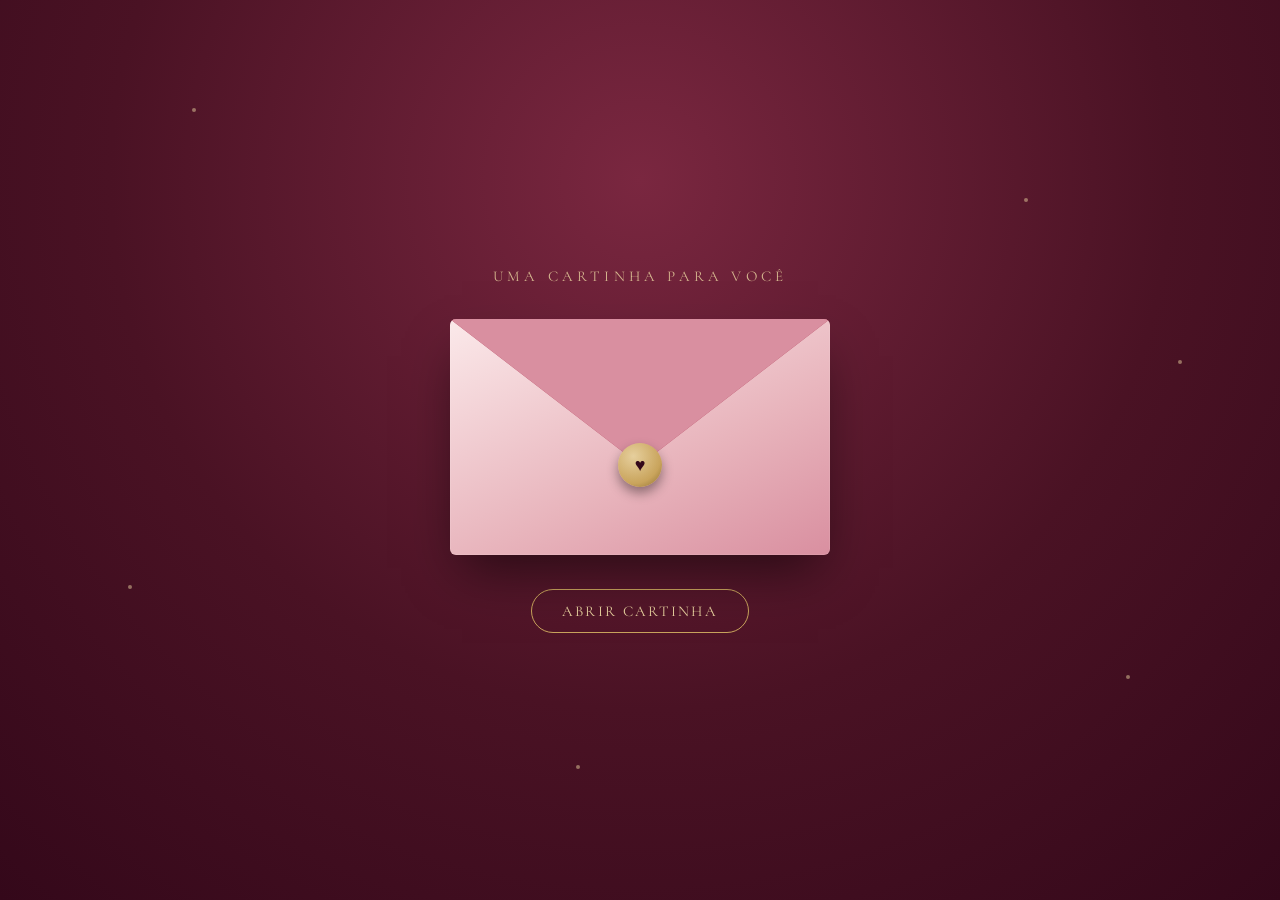
==== src/index.html @ 09275d1b "oie" ====
<!doctype html>
<html lang="pt-br">
  <head>
    <meta charset="utf-8" />
    <meta name="viewport" content="width=device-width, initial-scale=1" />
    <title>Para Você</title>
    <link rel="preconnect" href="https://fonts.googleapis.com" />
    <link rel="preconnect" href="https://fonts.gstatic.com" crossorigin />
    <link
      href="https://fonts.googleapis.com/css2?family=Cormorant+Garamond:ital,wght@0,400;0,500;0,600;1,500&family=Petit+Formal+Script&display=swap"
      rel="stylesheet"
    />
    <link rel="stylesheet" href="style/style.css" />
  </head>
  <body>
    <div class="ceu">
      <span class="estrela e1"></span>
      <span class="estrela e2"></span>
      <span class="estrela e3"></span>
      <span class="estrela e4"></span>
      <span class="estrela e5"></span>
      <span class="estrela e6"></span>
    </div>

    <main class="cena">
      <p class="eyebrow">uma cartinha para você</p>

      <div class="envelope" id="envelope">
        <div class="corpo-envelope">
          <div class="aba-tras"></div>

          <div class="cartao" id="cartao">
            <div class="imagens" id="imagens">
              <figure class="foto foto1">
                <img
                  src="style/images/foto1.jpeg"
                  alt="foto do casal, momento 1"
                />
              </figure>
              <figure class="foto foto2">
                <img
                  src="style/images/foto2.jpeg"
                  alt="foto do casal, momento 2"
                />
              </figure>
              <figure class="foto foto3">
                <img
                  src="style/images/foto3.jpeg"
                  alt="foto do casal, momento 3"
                />
              </figure>
            </div>

            <div class="mensagem" id="mensagem">
              <p class="mensagem-texto">
                Cada dia ao seu lado é a minha parte favorita de tudo.
                <br />Obrigado(a) por existir na minha vida.
              </p>
              <p class="mensagem-assinatura">te amo, sempre.</p>
            </div>
          </div>

          <div class="lacre" id="lacre">
            <span>♥</span>
          </div>

          <div class="aba-frente"></div>
        </div>
      </div>

      <button class="botao-abrir" id="botaoAbrir" type="button">
        abrir cartinha
      </button>
    </main>

    <script src="script.js"></script>
  </body>
</html>
---- src/style/style.css ----
:root {
  --vinho: #4a1224;
  --vinho-escuro: #34081a;
  --vinho-claro: #7a2740;
  --dourado: #c9a45c;
  --dourado-claro: #e6cf9d;
  --creme: #fdf6ec;
  --rosa: #e8b4bc;
  --texto-escuro: #3a1420;

  --fonte-display: "Cormorant Garamond", serif;
  --fonte-script: "Petit Formal Script", cursive;
}

* {
  box-sizing: border-box;
}

html,
body {
  height: 100%;
}

body {
  margin: 0;
  min-height: 100vh;
  background: radial-gradient(
    circle at 50% 20%,
    var(--vinho-claro),
    var(--vinho) 55%,
    var(--vinho-escuro) 100%
  );
  font-family: var(--fonte-display);
  color: var(--creme);
  overflow-x: hidden;
  display: flex;
  align-items: center;
  justify-content: center;
  padding: 40px 16px;
  position: relative;
}

/* ---------- fundo com estrelinhas discretas ---------- */
.ceu {
  position: fixed;
  inset: 0;
  pointer-events: none;
  overflow: hidden;
  z-index: 0;
}

.estrela {
  position: absolute;
  width: 4px;
  height: 4px;
  background: var(--dourado-claro);
  border-radius: 50%;
  opacity: 0.5;
  animation: brilhar 3.5s ease-in-out infinite;
}

.e1 {
  top: 12%;
  left: 15%;
  animation-delay: 0s;
}
.e2 {
  top: 22%;
  left: 80%;
  animation-delay: 0.6s;
}
.e3 {
  top: 65%;
  left: 10%;
  animation-delay: 1.2s;
}
.e4 {
  top: 75%;
  left: 88%;
  animation-delay: 1.8s;
}
.e5 {
  top: 40%;
  left: 92%;
  animation-delay: 2.2s;
}
.e6 {
  top: 85%;
  left: 45%;
  animation-delay: 0.9s;
}

@keyframes brilhar {
  0%,
  100% {
    opacity: 0.15;
    transform: scale(1);
  }
  50% {
    opacity: 0.9;
    transform: scale(1.6);
  }
}

/* ---------- cena principal ---------- */
.cena {
  position: relative;
  z-index: 1;
  display: flex;
  flex-direction: column;
  align-items: center;
  gap: 34px;
  width: 100%;
  max-width: 480px;
}

.eyebrow {
  margin: 0;
  font-size: 15px;
  letter-spacing: 0.28em;
  text-transform: uppercase;
  color: var(--dourado-claro);
  opacity: 0.85;
}

/* ---------- envelope ---------- */
.envelope {
  --largura: min(88vw, 380px);
  --altura: calc(var(--largura) * 0.62);
  width: var(--largura);
  height: var(--altura);
  perspective: 1400px;
}

.corpo-envelope {
  position: relative;
  width: 100%;
  height: 100%;
  border-radius: 6px;
  background: linear-gradient(155deg, #fbe9ea, var(--rosa) 60%, #d98fa0);
  box-shadow:
    0 25px 50px -12px rgba(0, 0, 0, 0.55),
    0 0 0 1px rgba(255, 255, 255, 0.08) inset;
  overflow: hidden;
}

/* aba de trás: triângulo estático que dá o "interior" do envelope */
.aba-tras {
  position: absolute;
  top: 0;
  left: 0;
  width: 0;
  height: 0;
  border-left: calc(var(--largura) / 2) solid transparent;
  border-right: calc(var(--largura) / 2) solid transparent;
  border-top: calc(var(--altura) * 0.62) solid #b5495f;
  z-index: 2;
}

/* o cartão que sai de dentro */
.cartao {
  position: absolute;
  top: 50%;
  left: 50%;
  width: calc(var(--largura) * 0.82);
  height: calc(var(--altura) * 1.55);
  background: var(--creme);
  border-radius: 4px;
  box-shadow: 0 18px 40px rgba(0, 0, 0, 0.35);
  transform: translate(-50%, -38%) scale(0.25);
  opacity: 0;
  z-index: 3;
  transition:
    transform 0.9s cubic-bezier(0.34, 1.2, 0.32, 1),
    opacity 0.6s ease;
  transition-delay: 0.15s;
}

.imagens {
  position: absolute;
  inset: 0;
}

.foto {
  position: absolute;
  margin: 0;
  width: 34%;
  aspect-ratio: 4 / 5;
  background: #fff;
  padding: 6px 6px 16px;
  border-radius: 2px;
  box-shadow: 0 12px 22px rgba(0, 0, 0, 0.3);
  opacity: 0;
  transform: translate(0, 0) scale(0.35) rotate(0deg);
  transition:
    transform 0.8s cubic-bezier(0.34, 1.3, 0.34, 1),
    opacity 0.6s ease;
}

.foto img {
  width: 100%;
  height: 100%;
  object-fit: cover;
  display: block;
}

.foto1 {
  top: 6%;
  left: 4%;
}
.foto2 {
  top: 2%;
  left: 34%;
}
.foto3 {
  top: 8%;
  left: 62%;
}

.mensagem {
  position: absolute;
  left: 8%;
  right: 8%;
  bottom: 6%;
  text-align: center;
  opacity: 0;
  transform: translateY(14px);
  transition:
    opacity 0.7s ease,
    transform 0.7s ease;
  transition-delay: 1.05s;
}

.mensagem-texto {
  margin: 0 0 8px;
  font-family: var(--fonte-display);
  font-style: italic;
  font-size: clamp(14px, 3.6vw, 16px);
  line-height: 1.5;
  color: var(--texto-escuro);
}

.mensagem-assinatura {
  margin: 0;
  font-family: var(--fonte-script);
  font-size: clamp(24px, 6vw, 30px);
  color: var(--vinho-claro);
}

/* lacre com coração */
.lacre {
  position: absolute;
  top: calc(var(--altura) * 0.62 - 22px);
  left: 50%;
  transform: translateX(-50%);
  width: 44px;
  height: 44px;
  border-radius: 50%;
  background: radial-gradient(
    circle at 35% 30%,
    var(--dourado-claro),
    var(--dourado) 65%,
    #8a6a2c
  );
  box-shadow: 0 6px 12px rgba(0, 0, 0, 0.4);
  display: flex;
  align-items: center;
  justify-content: center;
  color: var(--vinho-escuro);
  font-size: 18px;
  z-index: 6;
  transition:
    opacity 0.4s ease,
    transform 0.4s ease;
}

/* aba da frente: o triângulo que abre */
.aba-frente {
  position: absolute;
  top: 0;
  left: 0;
  width: 0;
  height: 0;
  border-left: calc(var(--largura) / 2) solid transparent;
  border-right: calc(var(--largura) / 2) solid transparent;
  border-top: calc(var(--altura) * 0.62) solid #d98fa0;
  transform-origin: top center;
  transform: rotateX(0deg);
  z-index: 5;
  transition:
    transform 0.9s cubic-bezier(0.6, 0.05, 0.3, 1),
    z-index 0s 0.35s;
}

/* ---------- estado aberto ---------- */
.envelope.aberto .aba-frente {
  transform: rotateX(-176deg);
  z-index: 1;
}

.envelope.aberto .lacre {
  opacity: 0;
  transform: translateX(-50%) scale(0.4);
}

.envelope.aberto .cartao {
  transform: translate(-50%, -78%) scale(1);
  opacity: 1;
}

.envelope.aberto .foto1 {
  transform: translate(-6%, 34%) scale(1) rotate(-9deg);
  opacity: 1;
  transition-delay: 0.65s;
}

.envelope.aberto .foto2 {
  transform: translate(0%, 20%) scale(1) rotate(4deg);
  opacity: 1;
  transition-delay: 0.8s;
}

.envelope.aberto .foto3 {
  transform: translate(6%, 32%) scale(1) rotate(8deg);
  opacity: 1;
  transition-delay: 0.95s;
}

.envelope.aberto .mensagem {
  opacity: 1;
  transform: translateY(0);
}

/* ---------- botão ---------- */
.botao-abrir {
  border: 1px solid var(--dourado);
  background: transparent;
  color: var(--dourado-claro);
  font-family: var(--fonte-display);
  font-size: 15px;
  letter-spacing: 0.14em;
  text-transform: uppercase;
  padding: 12px 30px;
  border-radius: 999px;
  cursor: pointer;
  transition:
    background 0.3s ease,
    color 0.3s ease,
    transform 0.3s ease,
    opacity 0.4s ease;
}

.botao-abrir:hover {
  background: var(--dourado);
  color: var(--vinho-escuro);
  transform: translateY(-2px);
}

.botao-abrir.escondido {
  opacity: 0;
  pointer-events: none;
  transform: translateY(6px);
}

/* ---------- responsivo ---------- */
@media (max-width: 420px) {
  .cena {
    gap: 26px;
  }

  .foto {
    width: 36%;
  }

  .mensagem-texto {
    font-size: 13.5px;
  }
}

@media (max-height: 640px) {
  .envelope {
    --largura: min(80vw, 320px);
  }
}

@media (prefers-reduced-motion: reduce) {
  .aba-frente,
  .cartao,
  .foto,
  .mensagem,
  .lacre,
  .botao-abrir {
    transition-duration: 0.01ms !important;
  }
}
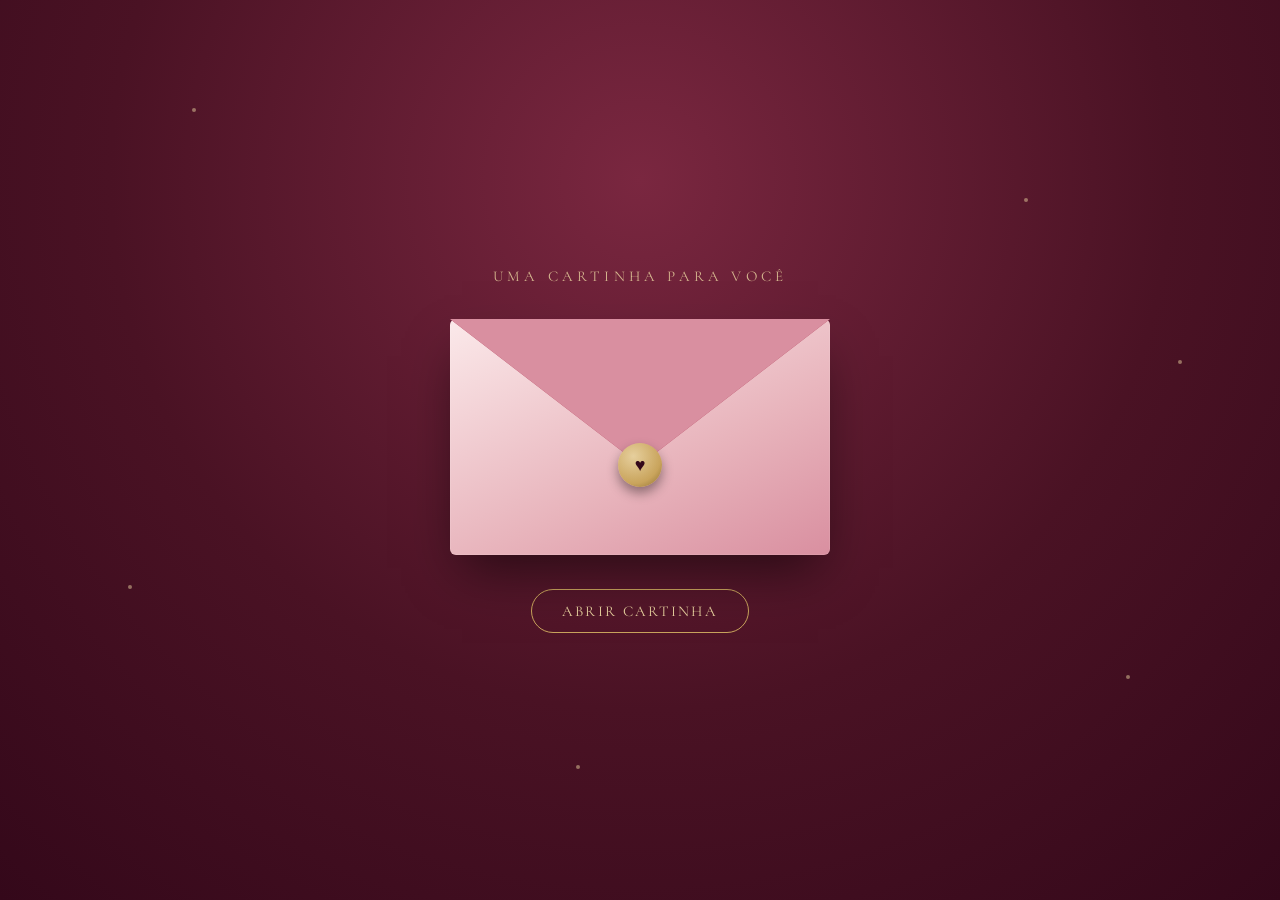
==== commit 825f1d8c: "oie2" ====
--- a/src/index.html
+++ b/src/index.html
@@ -28,44 +28,44 @@
       <div class="envelope" id="envelope">
         <div class="corpo-envelope">
           <div class="aba-tras"></div>
+        </div>
 
-          <div class="cartao" id="cartao">
-            <div class="imagens" id="imagens">
-              <figure class="foto foto1">
-                <img
-                  src="style/images/foto1.jpeg"
-                  alt="foto do casal, momento 1"
-                />
-              </figure>
-              <figure class="foto foto2">
-                <img
-                  src="style/images/foto2.jpeg"
-                  alt="foto do casal, momento 2"
-                />
-              </figure>
-              <figure class="foto foto3">
-                <img
-                  src="style/images/foto3.jpeg"
-                  alt="foto do casal, momento 3"
-                />
-              </figure>
-            </div>
-
-            <div class="mensagem" id="mensagem">
-              <p class="mensagem-texto">
-                Cada dia ao seu lado é a minha parte favorita de tudo.
-                <br />Obrigado(a) por existir na minha vida.
-              </p>
-              <p class="mensagem-assinatura">te amo, sempre.</p>
-            </div>
+        <div class="cartao" id="cartao">
+          <div class="imagens" id="imagens">
+            <figure class="foto foto1">
+              <img
+                src="style/images/foto1.jpeg"
+                alt="foto do casal, momento 1"
+              />
+            </figure>
+            <figure class="foto foto2">
+              <img
+                src="style/images/foto2.jpeg"
+                alt="foto do casal, momento 2"
+              />
+            </figure>
+            <figure class="foto foto3">
+              <img
+                src="style/images/foto3.jpeg"
+                alt="foto do casal, momento 3"
+              />
+            </figure>
           </div>
 
-          <div class="lacre" id="lacre">
-            <span>♥</span>
+          <div class="mensagem" id="mensagem">
+            <p class="mensagem-texto">
+              Pepe vc e a mais top.
+              <br />Obrigado por existir na minha vida bebezuda
+            </p>
+            <p class="mensagem-assinatura">te amo muito</p>
           </div>
+        </div>
 
-          <div class="aba-frente"></div>
+        <div class="lacre" id="lacre">
+          <span>♥</span>
         </div>
+
+        <div class="aba-frente"></div>
       </div>
 
       <button class="botao-abrir" id="botaoAbrir" type="button">
--- a/src/style/style.css
+++ b/src/style/style.css
@@ -127,21 +127,23 @@
 .envelope {
   --largura: min(88vw, 380px);
   --altura: calc(var(--largura) * 0.62);
+  position: relative;
   width: var(--largura);
   height: var(--altura);
   perspective: 1400px;
+  cursor: pointer;
 }
 
 .corpo-envelope {
-  position: relative;
-  width: 100%;
-  height: 100%;
+  position: absolute;
+  inset: 0;
   border-radius: 6px;
   background: linear-gradient(155deg, #fbe9ea, var(--rosa) 60%, #d98fa0);
   box-shadow:
     0 25px 50px -12px rgba(0, 0, 0, 0.55),
     0 0 0 1px rgba(255, 255, 255, 0.08) inset;
   overflow: hidden;
+  z-index: 1;
 }
 
 /* aba de trás: triângulo estático que dá o "interior" do envelope */
@@ -169,7 +171,7 @@
   box-shadow: 0 18px 40px rgba(0, 0, 0, 0.35);
   transform: translate(-50%, -38%) scale(0.25);
   opacity: 0;
-  z-index: 3;
+  z-index: 2;
   transition:
     transform 0.9s cubic-bezier(0.34, 1.2, 0.32, 1),
     opacity 0.6s ease;
@@ -268,7 +270,7 @@
   justify-content: center;
   color: var(--vinho-escuro);
   font-size: 18px;
-  z-index: 6;
+  z-index: 4;
   transition:
     opacity 0.4s ease,
     transform 0.4s ease;
@@ -286,7 +288,7 @@
   border-top: calc(var(--altura) * 0.62) solid #d98fa0;
   transform-origin: top center;
   transform: rotateX(0deg);
-  z-index: 5;
+  z-index: 3;
   transition:
     transform 0.9s cubic-bezier(0.6, 0.05, 0.3, 1),
     z-index 0s 0.35s;
@@ -295,7 +297,7 @@
 /* ---------- estado aberto ---------- */
 .envelope.aberto .aba-frente {
   transform: rotateX(-176deg);
-  z-index: 1;
+  z-index: 0;
 }
 
 .envelope.aberto .lacre {
